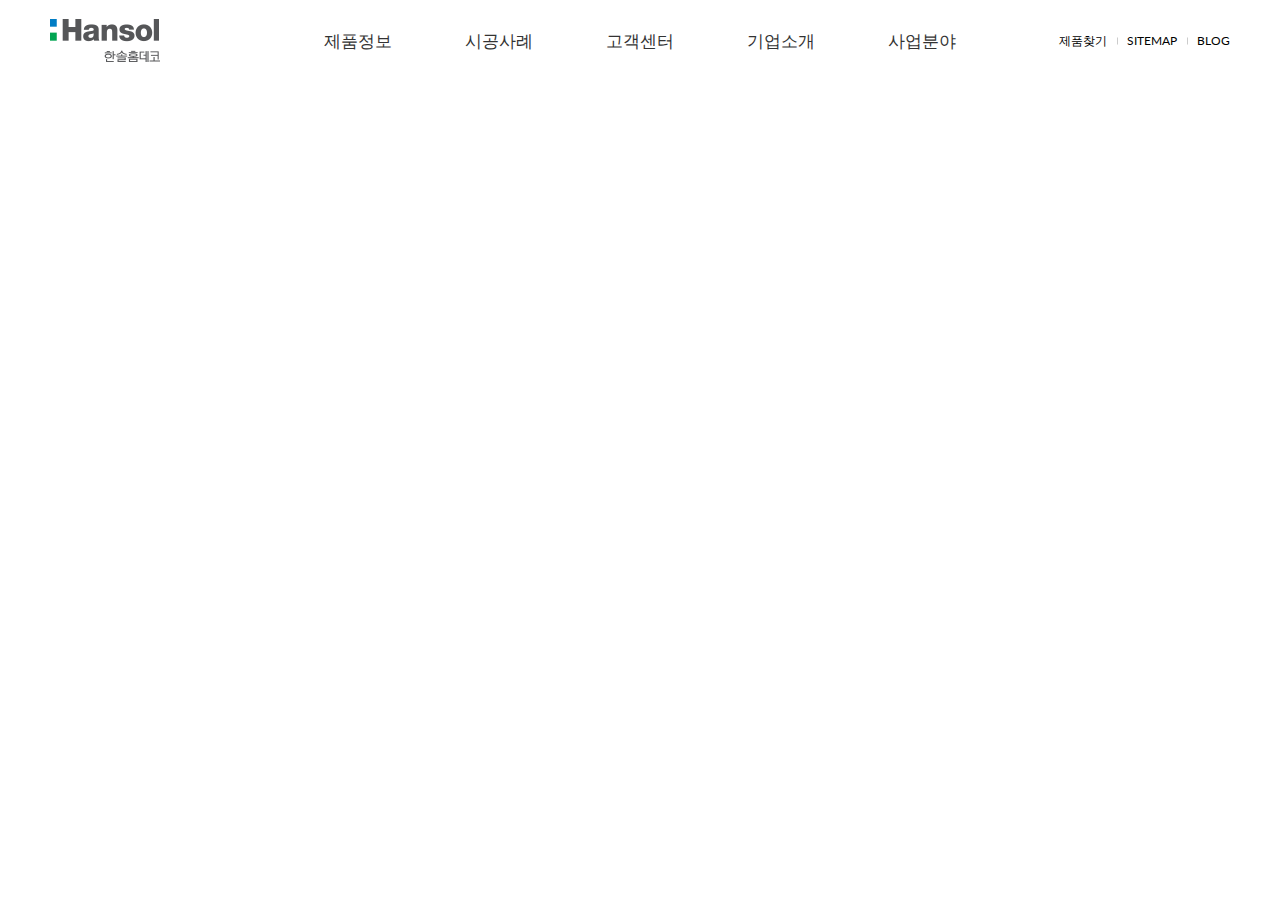
==== index.html @ 436a80f2 "HTML,CSS : HEADER" ====
<!DOCTYPE html>
<html lang="ko">
<head>
  <meta charset="UTF-8">
  <meta http-equiv="X-UA-Compatible" content="IE=edge">
  <meta name="viewport" content="width=device-width, initial-scale=1.0">
  <title>한솔 홈데코</title>
  <link rel="stylesheet" href="./css/default.css">
  <link rel="stylesheet" href="./css/style.css">
</head>
<body>
  <a href="#contents" class="skip">본문바로가기</a>
  <!-- HEADER -->
  <header>
    <h1><a href="#a">한솔홈데코</a></h1>
    <h2 class="hide">대메뉴</h2>
    <nav class="lnb">
      <ul>
        <li><a href="#a"><span>제품정보</span></a></li>
        <li><a href="#a"><span>시공사례</span></a></li>
        <li><a href="#a"><span>고객센터</span></a></li>
        <li><a href="#a"><span>기업소개</span></a></li>
        <li><a href="#a"><span>사업분야</span></a></li>
      </ul>
    </nav>
    <h2 class="hide">관련서비스</h2>
    <nav class="spot">
      <ul>
        <li><a href="#a">제품찾기</a></li>
        <li><a href="#a">SITEMAP</a></li>
        <li><a href="#a">BLOG</a></li>
      </ul>
    </nav>
  </header>

</body>
</html>
---- css/default.css ----
@charset "utf-8";
@import url(https://fonts.googleapis.com/css?family=Lato);

/* Reset */
html,body,h1,h2,h3,h4,h5,h6,div,p,blockquote,pre,code,address,ul,ol,li,menu,nav,section,article,aside,
dl,dt,dd,table,thead,tbody,tfoot,label,caption,th,td,form,fieldset,legend,hr,input,button,textarea,object,figure,figcaption {margin:0;padding:0;}
html, body{width:100%;}
html{-webkit-touch-callout:none; -webkit-user-select:none; -webkit-tap-highlight-color:rgba(0, 0, 0, 0);}
body{width:100%; background:#fff; min-width:320px; -webkit-text-size-adjust:none;word-wrap:break-word;word-break:break-all;}
body,input,select,textarea,button {border:none;font-size:12px; font-family:'Lato', sans-serif;color:#727272;}
ul,ol,li{list-style:none;}
table{width:100%;border-spacing:0;border-collapse:collapse;}
img,fieldset{border:0;}
address,caption,cite,code,em{font-style:normal;font-weight:normal;}
label,img,input,select,textarea,button{vertical-align:middle;}
caption,legend{line-height:0;font-size:1px;overflow:hidden;}
hr{display:none;}
main,header,section,nav,footer,aside,article,figure{display:block;}
a{color:#000;text-decoration:none;}
 * {outline:0  !important;-webkit-tap-highlight-color:rgba(0,0,0,0) !important;tap-highlight-color:rgba(0,0,0,0) !important;}
a:link,a:hover,a:active{text-decoration:none;}
footer {text-align:center;}
 
/* Form */
textarea { border:1px solid #dbdbdb;}
select { height:32px; font-size:13px; color:#373737; border:1px solid #e9e9e9; background:#fff;}
input[type=tel],
input[type=time],
input[type=text],
input[type=password],
input[type=search],
input[type=email],
input[type=file],
input[type=url],
input[type=number],
input[type=date],textarea {width:100%; height:30px; font-size:13px; color:#373737; border:1px solid #e9e9e9; background:#fff; text-decoration:none; text-indent:20px;  transition: all 0.5s; vertical-align:middle;}
input::-webkit-input-placeholder{color:#b5b5b5; font-size:12px; line-height:100%;}
textarea { padding:5px 0;}
select:focus,
textarea:focus,
input:focus { border: 1px solid #727272;}

input[type=tel][readonly],
input[type=text][readonly],
input[type=password][readonly],
input[type=email][readonly], 
input[type=tel][disabled],
input[type=text][disabled],
input[type=password][disabled],
input[type=email][disabled]{background:#eaeaea !important; border-color:#c0c0c0 !important; color:#666 !important; -webkit-appearance:none;font-size:12px;}
textarea[readonly],
textarea[disabled]{padding:11px; font-size:16px; color:#666 !important; font-weight:normal; line-height:140%; height:78px; background:#eaeaea;border:1px solid #c0c0c0;}

.clear { zoom:1;clear:both;}
.clear:after { content:""; display:block; clear:both;}
.hide { position: absolute; left: -5000px;}
.skip { position:absolute; left:0; top:-100px; width: 100%; height: 50px; line-height: 50px; background:#000; color: #fff; text-align: center; font-size: 14px; transition:all 0.5s;}
.skip:focus { top:0;}
---- css/style.css ----
/* HEADER */
header {
  text-align: center;
  height: 81px;
}

header h1 {
  position: absolute;
  left: 50px;
  top: 0;
  padding-top: 14px;
}

header h1 a {
  display: block;
  width: 110px;
  height: 48px;
  color: transparent;
  background: url("../images/sp_com.png") no-repeat -300px 0;
  
}

header .lnb li {
  display: inline-block;
}

header .lnb li a {
  display: block;
  height: 81px;
  padding: 0 35px;
  font-size: 17px;
  color: #333;
  line-height: 81px;
}

header .lnb li a span {
  position: relative;
}

header .lnb li a:hover {
  color:#2d5b79;
  font-weight: bold;
}

header .lnb li a:hover span::after {
  content: '';
  position: absolute;
  left: 0;
  bottom: -9px;
  background-origin: 0;
  display: block;
  height: 1px;
  width: 100%;
  background-color: #2d5b79;
}


header .spot {
  position: absolute;
  right: 50px;
  top: 0;
}

header .spot ul li {
  float: left; 
  position: relative;
}


header .spot ul li::after {
  content: '';
  position: absolute;
  left: 0;
  top: 50%;
  width: 1px;
  height: 7px;
  background-color: #ccc;
  transform: translateY(-50%);
}

header .spot ul li:first-child::after {
  display: none;
}

header .spot ul li a {
  display: block;
  height: 81px;
  padding: 0 10px;
  line-height: 81px;
}

header .spot ul li:last-child a {
  padding-right: 0;
}
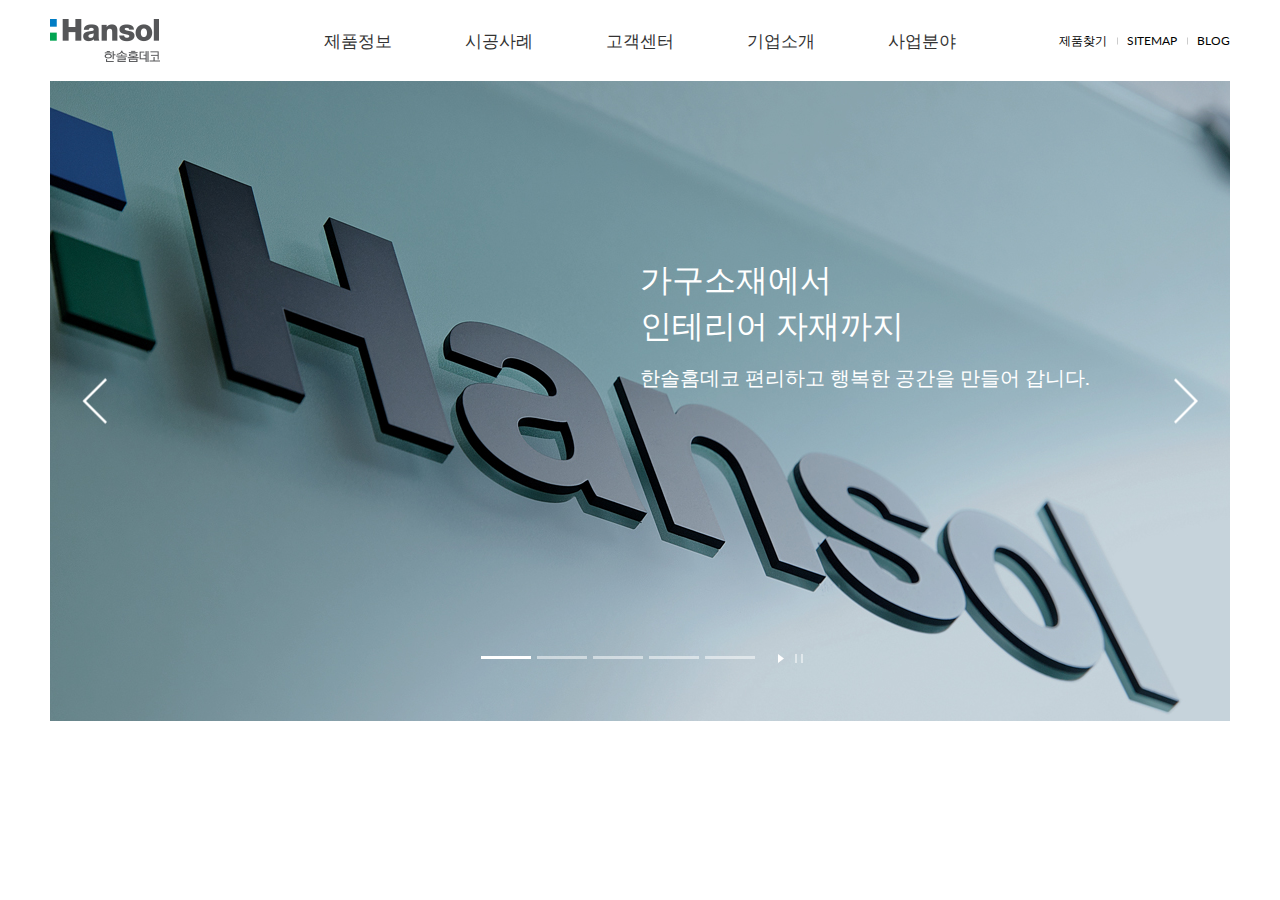
==== commit 767ef344: "HTML,CSS : VISUAL" ====
--- a/index.html
+++ b/index.html
@@ -32,6 +32,35 @@
       </ul>
     </nav>
   </header>
-
+  <!-- VISUAL -->
+  <section class="visual">
+    <h2 class="hide">광고영역</h2>
+    <a href="#a" class="prev">이전</a>
+    <a href="#a" class="next">다음</a>
+    <div class="control">
+      <div>
+        <div>
+          <a href="#a" class="play on">시작</a>
+          <a href="#a" class="pause">일시정지</a>
+        </div>
+        <ul>
+          <li class="on"><a href="#a">한솔홈데코 비전</a></li>
+          <li><a href="#a">XXX 신상품</a></li>
+          <li><a href="#a">설명텍스트3</a></li>
+          <li><a href="#a">설명텍스트4</a></li>
+          <li><a href="#a">설명텍스트5</a></li>
+        </ul>
+      </div>
+    </div>
+    <div class="con">
+      <div class="slide">
+        <div class="txt">
+          가구소재에서<br />
+          인테리어 자재까지
+          <p>한솔홈데코 편리하고 행복한 공간을 만들어 갑니다.</p>
+        </div>
+      </div>
+    </div>
+  </section>
 </body>
 </html>--- a/css/style.css
+++ b/css/style.css
@@ -1,7 +1,12 @@
+body {
+  min-width: 1200px;
+}
+
 /* HEADER */
 header {
   text-align: center;
   height: 81px;
+  position: relative;
 }
 
 header h1 {
@@ -91,4 +96,126 @@
 
 header .spot ul li:last-child a {
   padding-right: 0;
+}
+
+/* VISUAL */
+.visual {
+  padding: 0 50px;
+  position: relative;
+}
+
+.visual .prev,
+.visual .next {
+  width: 25px;
+  height: 47px;
+  display: block;
+  position: absolute;
+  top: 50%;
+  transform: translateY(-50%);
+  background: url("../images/sp_com.png") no-repeat;
+  color: transparent;
+}
+
+.visual .prev {
+  left: 82px;
+  background-position: -128px -60px;
+}
+
+.visual .next {
+  right: 82px;
+  background-position: -158px -60px;
+}
+
+.visual .control {
+  width: 100%;
+  position: absolute;
+  left: 0;
+  bottom: 55px;
+  text-align: center; 
+}
+
+.visual .control a {
+  color: transparent;
+}
+
+.visual .control > div {
+  display: inline-block;
+  position: relative;
+  padding-right: 45px;
+  
+}
+
+.visual .control > div > div {
+  position: absolute;
+  right: 0;
+}
+
+.visual .control > div > div a {
+  overflow: hidden;
+  display: inline-block;
+  width: 8px;
+  height: 9px;
+  background: url("../images/sp_com.png") no-repeat;
+  margin-left: 7px;
+  opacity: .5;
+}
+
+.visual .control > div > div a.on {
+  opacity: 1;
+}
+
+.visual .control > div > div a.play {
+  background-position: -108px -72px;
+}
+
+
+.visual .control > div > div a.pause {
+  background-position: -108px -60px;
+}
+
+.visual .control ul {
+  font-size: 0;
+  position: relative;
+  top: -7px;
+  display: inline-block;
+}
+
+.visual .control li {
+  display: inline-block;
+  padding: 0 3px;
+}
+
+.visual .control li.on a {
+  background-color: #fff;
+}
+
+.visual .control li a {
+  display: block;
+  width: 50px;
+  height: 3px;
+  background-color: rgba(255,255,255,0.5);
+  border: none;
+}
+
+.visual .con > div {
+  height: 640px;
+}
+
+.visual .con .slide {
+  background: url("../images/bg_main01.jpg") no-repeat center;
+  color: #fff;
+  font-size: 32px;
+  line-height: 46px;
+}
+
+.visual .con .slide .txt {
+  position: absolute;
+  left: 50%;
+  top: 175px;
+}
+
+.visual .con .slide p {
+  font-size: 20px;
+  padding-top: 19px;
+  line-height: 100%;
 }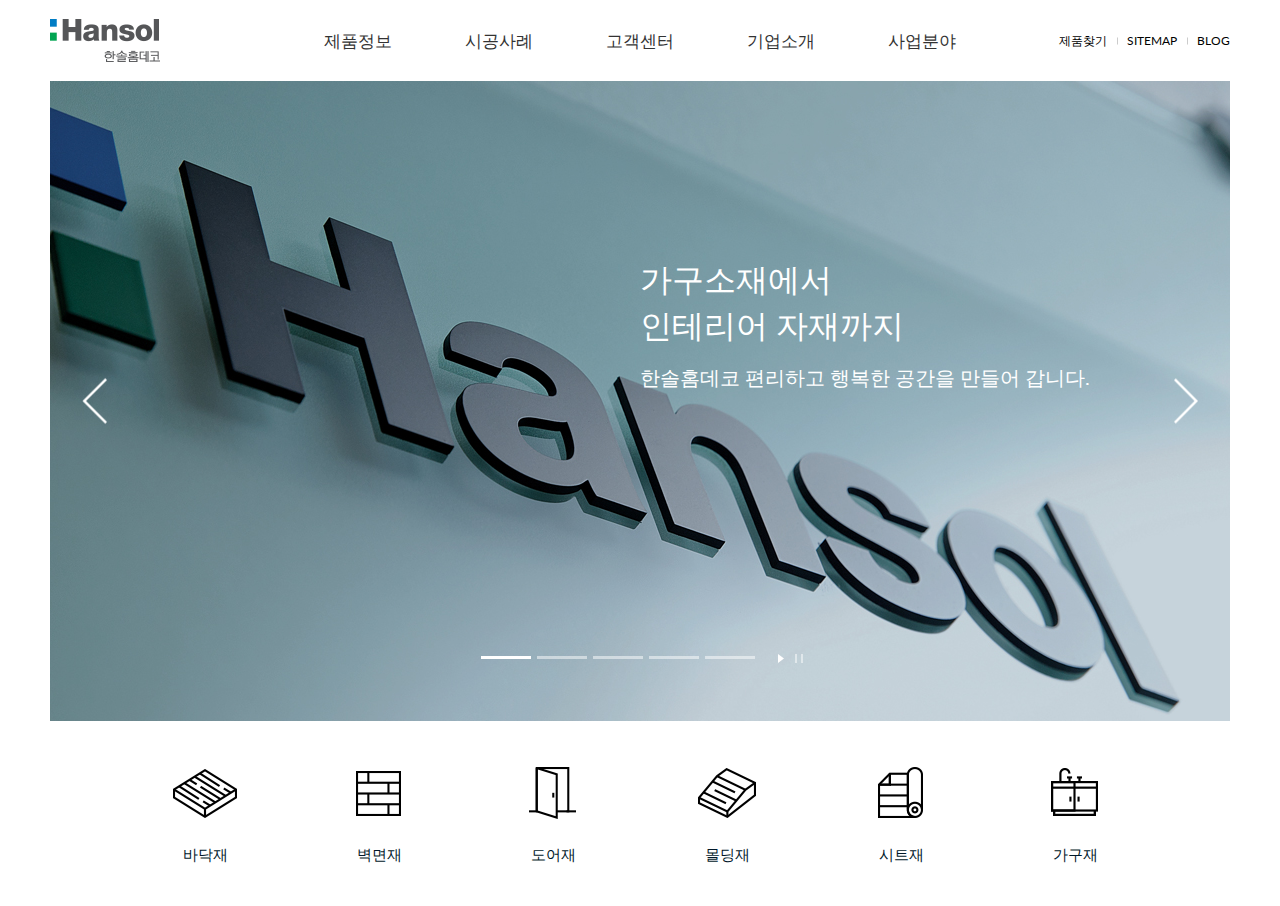
==== commit e72f39a8: "HTML, CSS: PRODUCT" ====
--- a/index.html
+++ b/index.html
@@ -62,5 +62,17 @@
       </div>
     </div>
   </section>
+  <!-- PRODUCT -->
+  <section class="product">
+    <h2 class="hide">제품정보</h2>
+    <ul>
+      <li><a href="#a">바닥재</a></li>
+      <li><a href="#a">벽면재</a></li>
+      <li><a href="#a">도어재</a></li>
+      <li><a href="#a">몰딩재</a></li>
+      <li><a href="#a">시트재</a></li>
+      <li><a href="#a">가구재</a></li>
+    </ul>
+  </section>
 </body>
 </html>--- a/css/style.css
+++ b/css/style.css
@@ -218,4 +218,51 @@
   font-size: 20px;
   padding-top: 19px;
   line-height: 100%;
-}+}
+
+/* PRODUCT */
+.product ul {
+  text-align: center;
+  padding: 46px 0 41px;
+  font-size: 0;
+}
+
+.product li {
+  display: inline-block;
+  /* text-align: center; */
+  padding: 0 55px;
+}
+
+.product a {
+  display: block;
+  color: #001829;
+  font-size: 15px;
+}
+
+.product a:hover {
+  color: #2d5b79;
+  font-weight: bold;
+}
+
+.product a::before {
+  content: "";
+  display: block;
+  width: 64px;
+  height: 52px;
+  background: url("../images/sp_com.png") no-repeat;
+  margin-bottom: 26px;;
+}
+
+.product li:nth-child(1) a::before {background-position: -3px -118px;}
+.product li:nth-child(2) a::before {background-position: -75px -118px;}
+.product li:nth-child(3) a::before {background-position: -148px -118px;}
+.product li:nth-child(4) a::before {background-position: -219px -118px;}
+.product li:nth-child(5) a::before {background-position: -292px -118px;}
+.product li:nth-child(6) a::before {background-position: -364px -118px;}
+
+.product li:nth-child(1) a:hover::before {background-position: -3px -184px;}
+.product li:nth-child(2) a:hover::before {background-position: -75px -184px;}
+.product li:nth-child(3) a:hover::before {background-position: -148px -184px;}
+.product li:nth-child(4) a:hover::before {background-position: -219px -184px;}
+.product li:nth-child(5) a:hover::before {background-position: -292px -184px;}
+.product li:nth-child(6) a:hover::before {background-position: -364px -184px;}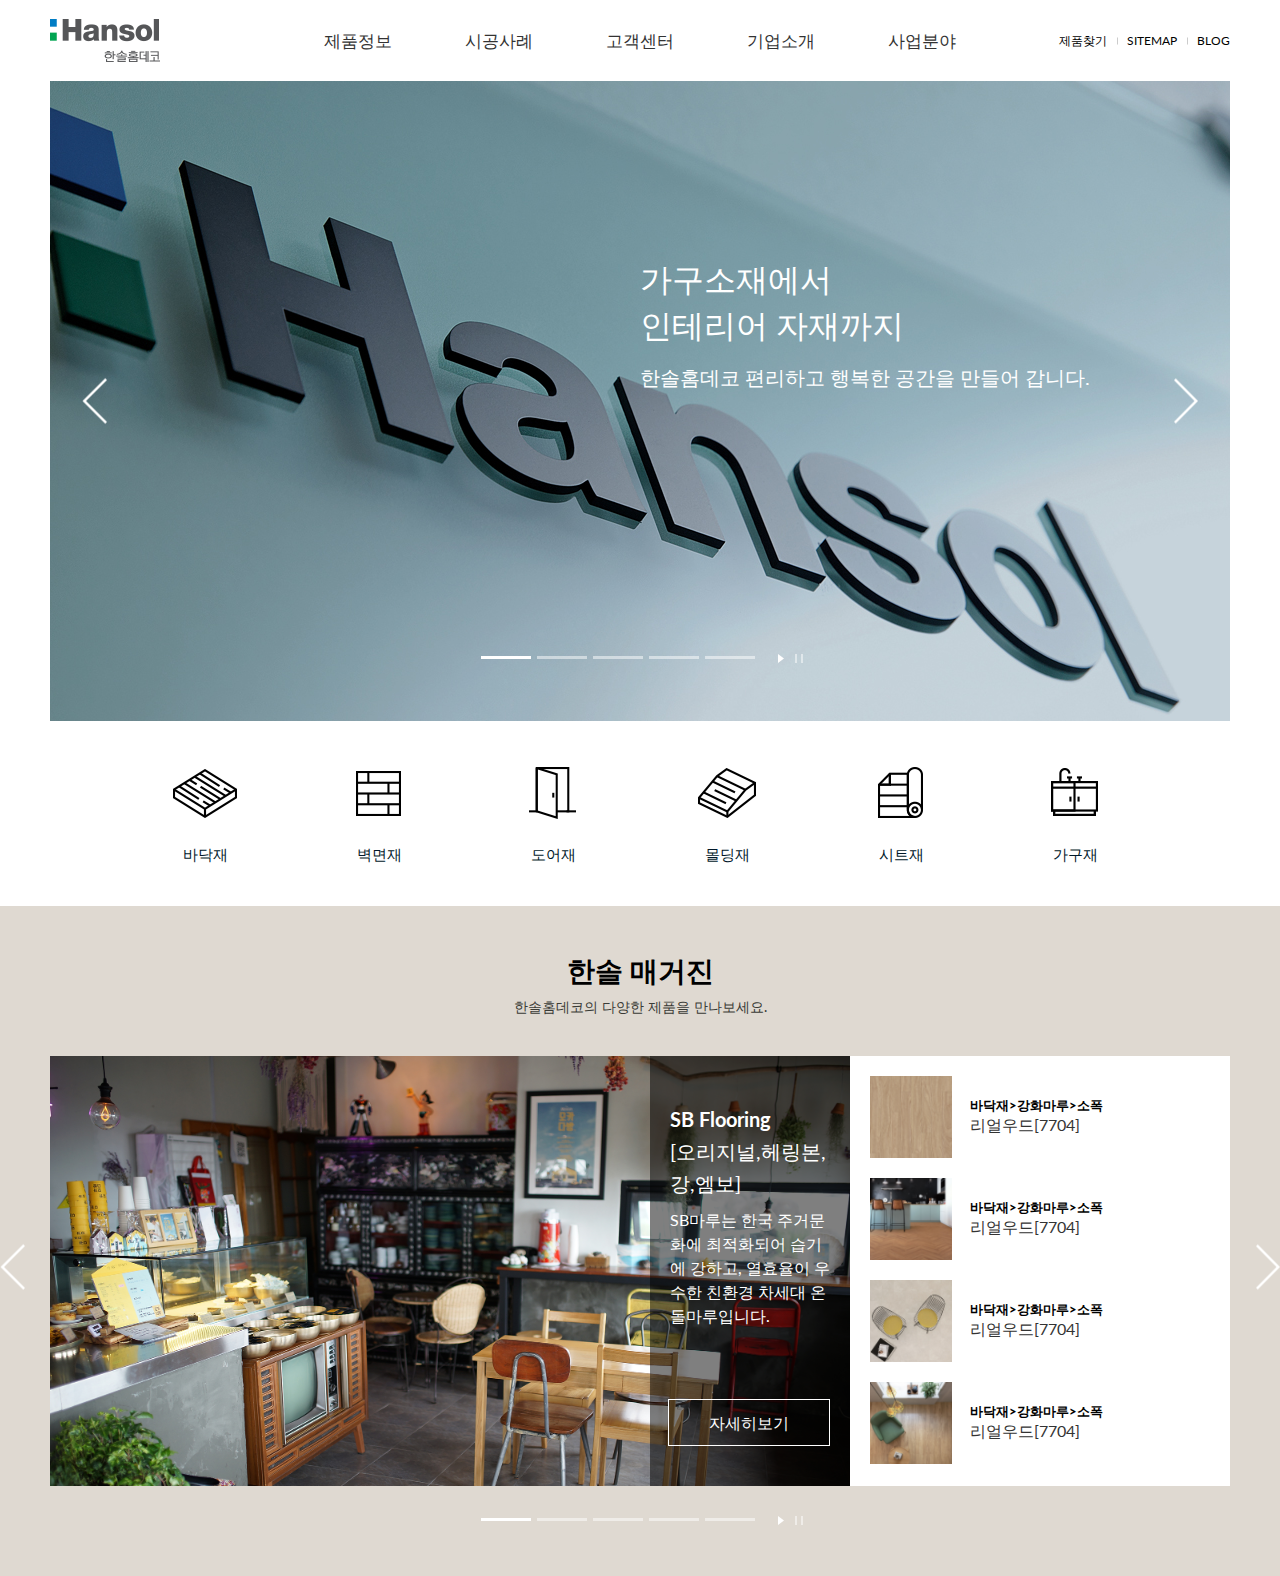
==== commit 221d1d12: "HTML, CSS: MAGAZINE" ====
--- a/index.html
+++ b/index.html
@@ -33,7 +33,7 @@
     </nav>
   </header>
   <!-- VISUAL -->
-  <section class="visual">
+  <section class="visual slide">
     <h2 class="hide">광고영역</h2>
     <a href="#a" class="prev">이전</a>
     <a href="#a" class="next">다음</a>
@@ -74,5 +74,174 @@
       <li><a href="#a">가구재</a></li>
     </ul>
   </section>
+
+  <!-- MAGAZINE -->
+	<section class="slide magazine">
+	  <h2>한솔 매거진</h2>
+	  <p>한솔홈데코의 다양한 제품을 만나보세요.</p>
+	  <a href="#a" class="prev">이전</a>
+	  <a href="#a" class="next">다음</a>
+	  <div class="control">
+	    <div>
+	      <div>
+	        <a href="#a" class="play on">시작</a>
+	        <a href="#a" class="pause">일시정지</a>
+	      </div>
+	      <ul>
+	        <li class="on"><a href="#a">한솔홈데코 비전</a></li>
+	        <li><a href="#a">XXX 신상품</a></li>
+	        <li><a href="#a">설명텍스트3</a></li>
+	        <li><a href="#a">설명텍스트4</a></li>
+	        <li><a href="#a">설명텍스트5</a></li>
+	      </ul>
+	    </div>
+	  </div>
+	  <div class="slide_box">
+	    <div>
+	      <div class="left">
+	        <div>
+	          <h3>SB Flooring<span>[오리지널,헤링본,강,엠보]</span></h3>
+	          <p>SB마루는 한국 주거문화에 최적화되어 습기에 강하고, 열효율이 우수한 친환경 차세대 온돌마루입니다.</p>
+	          <a href="#a">자세히보기</a>
+	        </div>
+	        <img src="images/img1.jpg" alt="">
+	      </div>
+	      <ul class="right">
+	        <li>
+	          <a href="#a">
+	            <div>
+	              <img src="images/img_thoumb2.png" alt="">
+	              <strong>바닥재&gt;강화마루&gt;소폭</strong>
+	              리얼우드[7704]
+	            </div>
+	          </a>
+	        </li>
+	        <li>
+	          <a href="#a">
+	            <div>
+	              <img src="images/img_thoumb3.png" alt="">
+	              <strong>바닥재&gt;강화마루&gt;소폭</strong>
+	              리얼우드[7704]
+	            </div>
+	          </a>
+	        </li>
+	        <li>
+	          <a href="#a">
+	            <div>
+	              <img src="images/img_thoumb1.png" alt="">
+	              <strong>바닥재&gt;강화마루&gt;소폭</strong>
+	              리얼우드[7704]
+	            </div>
+	          </a>
+	        </li>
+	        <li>
+	          <a href="#a">
+	            <div>
+	              <img src="images/img_thoumb4.png" alt="">
+	              <strong>바닥재&gt;강화마루&gt;소폭</strong>
+	              리얼우드[7704]
+	            </div>
+	          </a>
+	        </li>
+	      </ul>
+	    </div>
+	    <div>
+	      <div class="left">
+	        <div>
+	          <h3>SB Flooring<span>[오리지널,헤링본,강,엠보]</span></h3>
+	          <p>SB마루는 한국 주거문화에 최적화되어 습기에 강하고, 열효율이 우수한 친환경 차세대 온돌마루입니다.</p>
+	          <a href="#a">자세히보기</a>
+	        </div>
+	        <img src="images/img1.jpg" alt="">
+	      </div>
+	      <ul class="right">
+	        <li>
+	          <a href="#a">
+	            <div>
+	              <img src="images/img_thoumb2.png" alt="">
+	              <strong>바닥재&gt;강화마루&gt;소폭</strong>
+	              리얼우드[7704]
+	            </div>
+	          </a>
+	        </li>
+	        <li>
+	          <a href="#a">
+	            <div>
+	              <img src="images/img_thoumb3.png" alt="">
+	              <strong>바닥재&gt;강화마루&gt;소폭</strong>
+	              리얼우드[7704]
+	            </div>
+	          </a>
+	        </li>
+	        <li>
+	          <a href="#a">
+	            <div>
+	              <img src="images/img_thoumb1.png" alt="">
+	              <strong>바닥재&gt;강화마루&gt;소폭</strong>
+	              리얼우드[7704]
+	            </div>
+	          </a>
+	        </li>
+	        <li>
+	          <a href="#a">
+	            <div>
+	              <img src="images/img_thoumb4.png" alt="">
+	              <strong>바닥재&gt;강화마루&gt;소폭</strong>
+	              리얼우드[7704]
+	            </div>
+	          </a>
+	        </li>
+	      </ul>
+	    </div>
+	    <div>
+	      <div class="left">
+	        <div>
+	          <h3>SB Flooring<span>[오리지널,헤링본,강,엠보]</span></h3>
+	          <p>SB마루는 한국 주거문화에 최적화되어 습기에 강하고, 열효율이 우수한 친환경 차세대 온돌마루입니다.</p>
+	          <a href="#a">자세히보기</a>
+	        </div>
+	        <img src="images/img1.jpg" alt="">
+	      </div>
+	      <ul class="right">
+	        <li>
+	          <a href="#a">
+	            <div>
+	              <img src="images/img_thoumb2.png" alt="">
+	              <strong>바닥재&gt;강화마루&gt;소폭</strong>
+	              리얼우드[7704]
+	            </div>
+	          </a>
+	        </li>
+	        <li>
+	          <a href="#a">
+	            <div>
+	              <img src="images/img_thoumb3.png" alt="">
+	              <strong>바닥재&gt;강화마루&gt;소폭</strong>
+	              리얼우드[7704]
+	            </div>
+	          </a>
+	        </li>
+	        <li>
+	          <a href="#a">
+	            <div>
+	              <img src="images/img_thoumb1.png" alt="">
+	              <strong>바닥재&gt;강화마루&gt;소폭</strong>
+	              리얼우드[7704]
+	            </div>
+	          </a>
+	        </li>
+	        <li>
+	          <a href="#a">
+	            <div>
+	              <img src="images/img_thoumb4.png" alt="">
+	              <strong>바닥재&gt;강화마루&gt;소폭</strong>
+	              리얼우드[7704]
+	            </div>
+	          </a>
+	        </li>
+	      </ul>
+	    </div>
+	  </div>
+	</section>
 </body>
 </html>--- a/css/style.css
+++ b/css/style.css
@@ -1,5 +1,101 @@
+/* COMMON */
 body {
   min-width: 1200px;
+}
+
+/* SLIDE */
+.slide .prev,
+.slide .next {
+  width: 25px;
+  height: 47px;
+  display: block;
+  position: absolute;
+  top: 50%;
+  transform: translateY(-50%);
+  background: url("../images/sp_com.png") no-repeat;
+  color: transparent;
+  z-index: 10;
+}
+
+.slide .prev {
+  left: 82px;
+  background-position: -128px -60px;
+}
+
+.slide .next {
+  right: 82px;
+  background-position: -158px -60px;
+}
+
+.slide .control {
+  width: 100%;
+  position: absolute;
+  left: 0;
+  bottom: 55px;
+  text-align: center; 
+}
+
+.slide .control a {
+  color: transparent;
+}
+
+.slide .control > div {
+  display: inline-block;
+  position: relative;
+  padding-right: 45px;
+  
+}
+
+.slide .control > div > div {
+  position: absolute;
+  right: 0;
+}
+
+.slide .control > div > div a {
+  overflow: hidden;
+  display: inline-block;
+  width: 8px;
+  height: 9px;
+  background: url("../images/sp_com.png") no-repeat;
+  margin-left: 7px;
+  opacity: .5;
+}
+
+.slide .control > div > div a.on {
+  opacity: 1;
+}
+
+.slide .control > div > div a.play {
+  background-position: -108px -72px;
+}
+
+
+.slide .control > div > div a.pause {
+  background-position: -108px -60px;
+}
+
+.slide .control ul {
+  font-size: 0;
+  position: relative;
+  top: -7px;
+  display: inline-block;
+}
+
+.slide .control li {
+  display: inline-block;
+  padding: 0 3px;
+}
+
+.slide .control li.on a {
+  background-color: #fff;
+}
+
+.slide .control li a {
+  display: block;
+  width: 50px;
+  height: 3px;
+  background-color: rgba(255,255,255,0.5);
+  border: none;
 }
 
 /* HEADER */
@@ -104,99 +200,6 @@
   position: relative;
 }
 
-.visual .prev,
-.visual .next {
-  width: 25px;
-  height: 47px;
-  display: block;
-  position: absolute;
-  top: 50%;
-  transform: translateY(-50%);
-  background: url("../images/sp_com.png") no-repeat;
-  color: transparent;
-}
-
-.visual .prev {
-  left: 82px;
-  background-position: -128px -60px;
-}
-
-.visual .next {
-  right: 82px;
-  background-position: -158px -60px;
-}
-
-.visual .control {
-  width: 100%;
-  position: absolute;
-  left: 0;
-  bottom: 55px;
-  text-align: center; 
-}
-
-.visual .control a {
-  color: transparent;
-}
-
-.visual .control > div {
-  display: inline-block;
-  position: relative;
-  padding-right: 45px;
-  
-}
-
-.visual .control > div > div {
-  position: absolute;
-  right: 0;
-}
-
-.visual .control > div > div a {
-  overflow: hidden;
-  display: inline-block;
-  width: 8px;
-  height: 9px;
-  background: url("../images/sp_com.png") no-repeat;
-  margin-left: 7px;
-  opacity: .5;
-}
-
-.visual .control > div > div a.on {
-  opacity: 1;
-}
-
-.visual .control > div > div a.play {
-  background-position: -108px -72px;
-}
-
-
-.visual .control > div > div a.pause {
-  background-position: -108px -60px;
-}
-
-.visual .control ul {
-  font-size: 0;
-  position: relative;
-  top: -7px;
-  display: inline-block;
-}
-
-.visual .control li {
-  display: inline-block;
-  padding: 0 3px;
-}
-
-.visual .control li.on a {
-  background-color: #fff;
-}
-
-.visual .control li a {
-  display: block;
-  width: 50px;
-  height: 3px;
-  background-color: rgba(255,255,255,0.5);
-  border: none;
-}
-
 .visual .con > div {
   height: 640px;
 }
@@ -265,4 +268,155 @@
 .product li:nth-child(3) a:hover::before {background-position: -148px -184px;}
 .product li:nth-child(4) a:hover::before {background-position: -219px -184px;}
 .product li:nth-child(5) a:hover::before {background-position: -292px -184px;}
-.product li:nth-child(6) a:hover::before {background-position: -364px -184px;}+.product li:nth-child(6) a:hover::before {background-position: -364px -184px;}
+
+/* MAGAZINE */
+.magazine {
+  background-color: #dfd9d1;
+  position: relative;
+  height: 670px;
+  overflow: hidden;
+}
+
+.magazine h2 {
+  font-size: 28px;
+  color: #000;
+  text-align: center;
+  padding: 50px 0 16px;
+  line-height: 100%;
+}
+
+.magazine p {
+  text-align: center;
+  font-size: 14px;
+  color: #3a3b36;
+  line-height: 100%;
+}
+
+.magazine.slide .prev {
+  left: 50%;
+  margin-left: -640px;
+  margin-top: 26px;
+}
+
+.magazine.slide .next {
+  right: 50%;
+  margin-right: -640px;
+  margin-top: 26px;
+}
+
+.magazine.slide .control {
+  bottom: 48px;
+}
+
+.magazine .slide_box > div {
+  width: 1180px;
+  height: 430px;
+  position: absolute;
+  left: 50%;
+  top: 150px;
+  transform: translate(-50%, 0);
+}
+
+.magazine .slide_box > div:nth-child(1) {
+  margin-left: -1280px;
+}
+
+.magazine .slide_box > div:nth-child(3) {
+  margin-left: 1280px;
+}
+
+.magazine .slide_box .left {
+  float: left;
+  width: 800px;
+  height: 430px;
+  overflow: hidden;
+  position: relative;
+}
+
+.magazine .slide_box .left div {
+  background-color: rgba(0,0,0,0.5);
+  position: absolute;
+  right: 0;
+  top: 0;
+  width: 200px;
+  height: 100%;
+  padding: 47px 20px 0;
+  box-sizing: border-box;
+}
+
+.magazine .slide_box .left div h3 {
+  color: #fff;
+  font-size: 20px;
+  line-height: 32px;
+}
+
+.magazine .slide_box .left div h3 span {
+  display: block;
+  font-weight: 400;
+}
+
+.magazine .slide_box .left div a {
+  position: absolute;
+  right: 20px;
+  bottom: 40px;
+  width: 160px;
+  height: 45px;
+  border: 1px solid #fff;
+  font-size: 16px;
+  color: #fff;
+  text-align: center;
+  line-height: 45px;
+}
+
+.magazine .slide_box .left div p {
+  padding-top: 9px;
+  font-size: 16px;
+  color: #fff;
+  text-align: left;
+  line-height: 24px;
+}
+
+.magazine .slide_box .left img {
+  width: 100%;
+}
+
+.magazine .slide_box .right {
+  float: right;
+  width: 380px;
+  height: 430px;
+  background-color: #fff;
+  padding: 20px 20px 0;
+  box-sizing: border-box;
+}
+
+.magazine .slide_box .right li {
+  padding-bottom: 20px;
+}
+
+.magazine .slide_box .right li a {
+  display: table;
+  width: 100%;
+}
+
+.magazine .slide_box .right li a div {
+  display: table-cell;
+  height: 82px;
+  vertical-align: middle;
+  padding-left: 100px;
+  position: relative;
+  font-size: 16px;
+  color: #333;
+}
+
+.magazine .slide_box .right li a img {
+  position: absolute;
+  left: 0;
+  top: 0;
+}
+
+.magazine .slide_box .right li a strong {
+  display: block;
+  font-size: 13px;
+  color: #000;
+}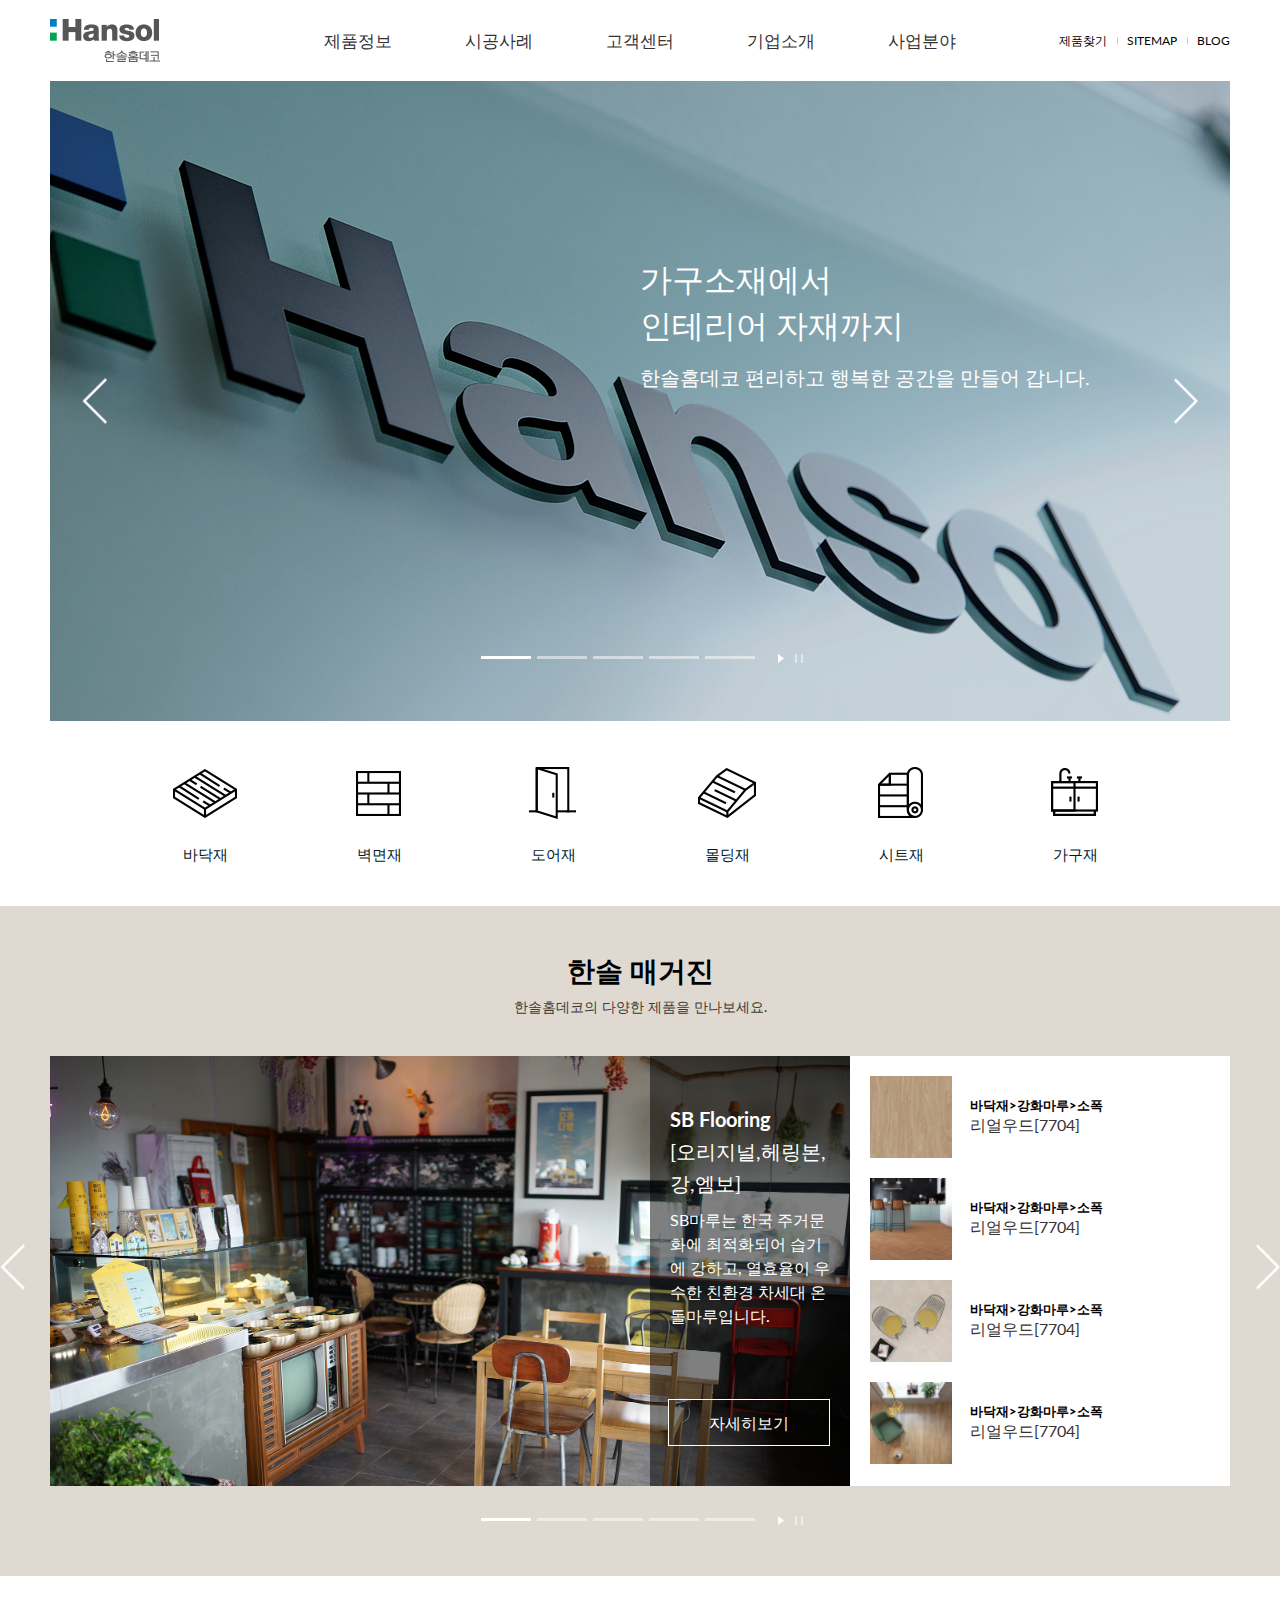
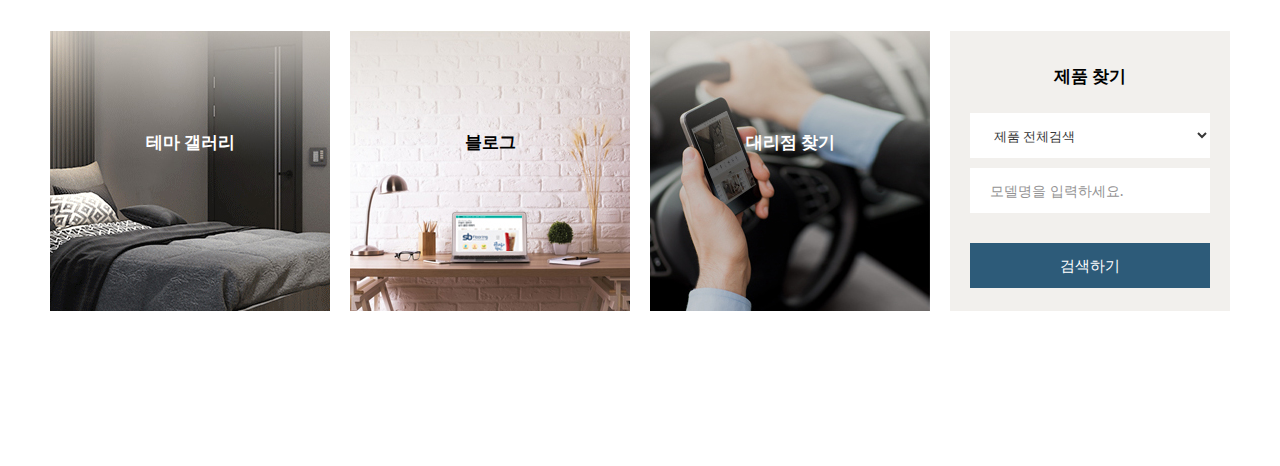
==== commit 2ebae58c: "HTML,CSS: NOTICE-banner" ====
--- a/index.html
+++ b/index.html
@@ -243,5 +243,28 @@
 	    </div>
 	  </div>
 	</section>
+	<!-- NOTICE -->
+	<section class="notice">
+		<div class="clear">
+			<div class="top">
+				<ul>
+					<li><a href="#a">테마 갤러리<span>한솔의 행복한 삶의 공간 이야기</span></a></li>
+					<li><a href="#a">블로그<span>소소한 한솔 인테리어 이야기</span></a></li>
+					<li><a href="#a">대리점 찾기<span>가까운 한솔홈데코 매장 확인</span></a></li>
+				</ul>
+				<div>
+					<h2>제품 찾기</h2>
+					<div>
+						<select title="검색조건 선택">
+							<option>제품 전체검색</option>
+						</select>
+					</div>
+					<div>
+					<input type="search" title="모델명 입력" placeholder="모델명을 입력하세요.">
+				</div>
+				<div><a href="#a">검색하기</a></div>
+			</div>
+		</div>
+	</section>
 </body>
 </html>--- a/css/style.css
+++ b/css/style.css
@@ -419,4 +419,123 @@
   display: block;
   font-size: 13px;
   color: #000;
+}
+
+/* NOTICE */
+.notice {
+  padding-bottom: 100px;
+}
+
+.notice > div {
+  width: 1180px;
+  margin: 0 auto;
+  padding: 55px 0;
+}
+
+.notice > div .top > ul {
+  float: left;
+}
+
+.notice > div .top > ul li {
+  float: left;
+  padding-right: 20px;
+}
+
+.notice > div .top > ul li a {
+  display: block;
+  width: 280px;
+  height: 280px;
+  text-align: center;
+  padding-top: 100px;
+  box-sizing: border-box;
+  font-size: 17px;
+  font-weight: 700;
+  color: #fff;
+  transition: .5s;
+  
+}
+
+.notice > div .top > ul li a:hover {
+  background-color: rgba(45,91,121,0.3);
+}
+
+.notice > div .top > ul li a span {
+  display: block;
+  font-weight: 400;
+  font-size: 14px;
+  padding-top: 20px;
+  position: relative;
+  top: 10px; 
+  opacity: 0;
+  transition: .5s;
+}
+
+.notice > div .top > ul li a:hover span {
+  top: 0;
+  opacity: 1;
+}
+
+.notice > div .top > ul li:nth-child(1) {
+  background:url("../images/bg_key_link01.jpg") no-repeat;
+}
+
+.notice > div .top > ul li:nth-child(2) {
+  background:url("../images/bg_key_link02.jpg") no-repeat;
+}
+
+.notice > div .top > ul li:nth-child(2) a {
+  color: #000;
+}
+
+.notice > div .top > ul li:nth-child(3) {
+  background:url("../images/bg_key_link03.jpg") no-repeat;
+}
+
+.notice > div .top > div {
+  float: left;
+  width: 280px;
+  height: 280px;
+  background-color: #f2f0ed;
+  padding: 36px 20px 0;
+  box-sizing: border-box;
+}
+
+.notice > div .top > div h2 {
+  font-size: 17px;
+  color: #000;
+  text-align: center;
+  line-height: 1em;
+  padding-bottom: 29px;
+}
+
+.notice > div .top > div select {
+  padding: 0;
+}
+
+.notice > div .top > div select,
+.notice > div .top > div input {
+  width: 100%;
+  height: 45px;
+  border: none;
+  text-indent: 20px;
+}
+
+.notice > div .top > div div {
+  padding-bottom: 10px;
+}
+
+.notice > div .top > div input::-webkit-input-placeholder {
+  color: #949394;
+  font-size: 14px;
+}
+
+.notice > div .top > div a {
+  display: block;
+  height: 45px;
+  line-height: 45px;
+  text-align: center;
+  color: #fff;
+  background-color: #2d5b79;
+  font-size: 15px;
+  margin-top: 20px;
 }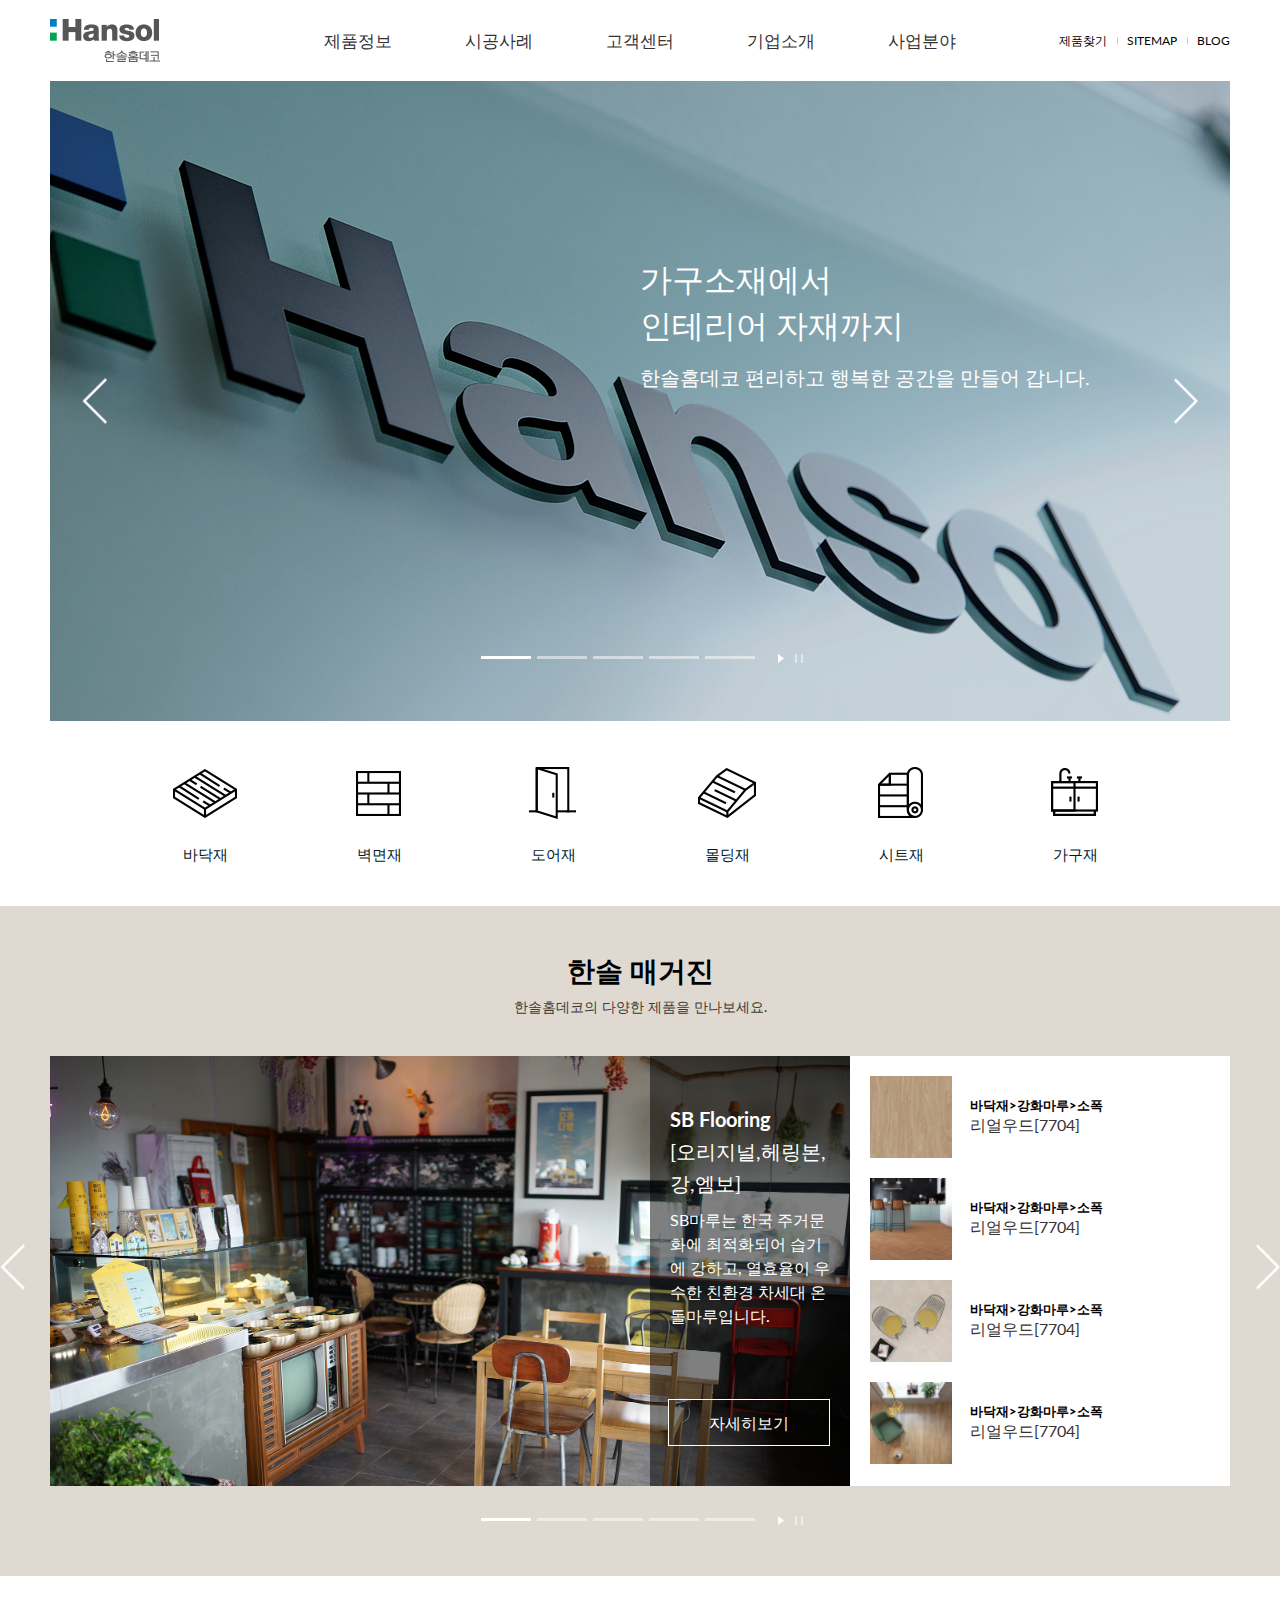
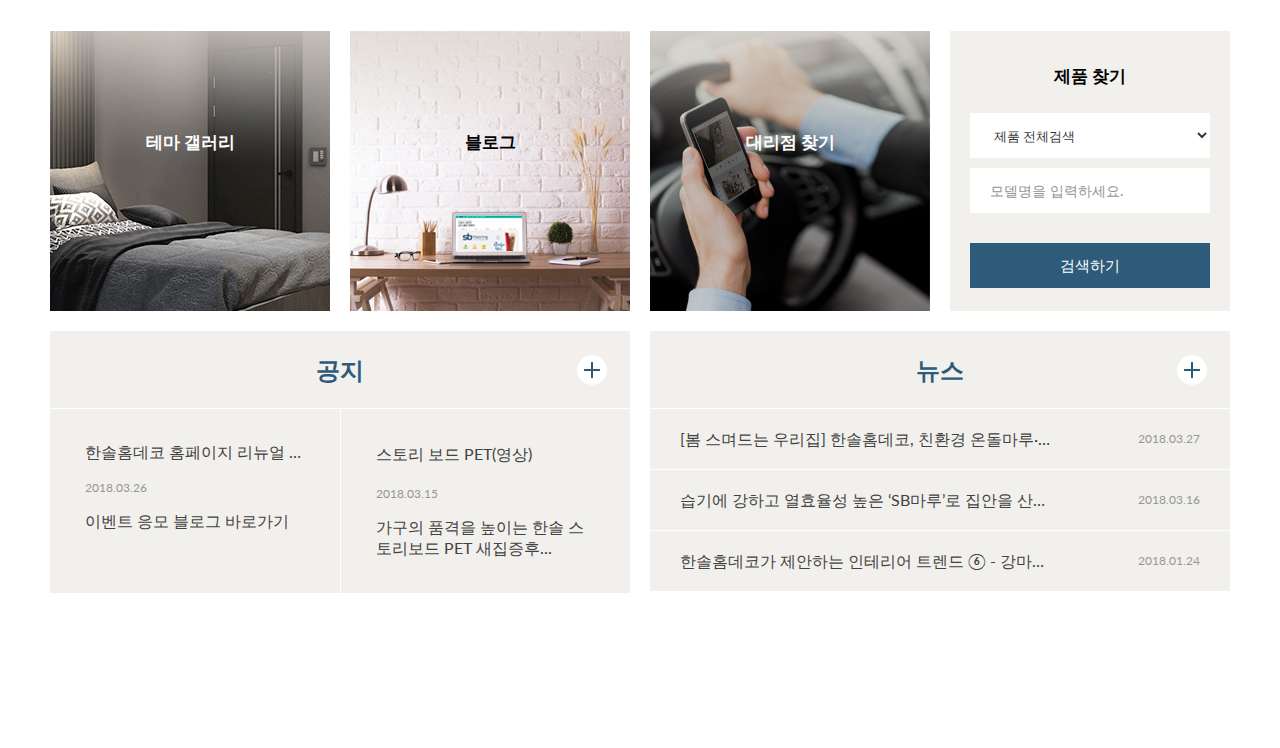
==== commit bce20373: "HTML,CSS - NOTICE-article" ====
--- a/index.html
+++ b/index.html
@@ -246,7 +246,7 @@
 	<!-- NOTICE -->
 	<section class="notice">
 		<div class="clear">
-			<div class="top">
+			<div class="top clear">
 				<ul>
 					<li><a href="#a">테마 갤러리<span>한솔의 행복한 삶의 공간 이야기</span></a></li>
 					<li><a href="#a">블로그<span>소소한 한솔 인테리어 이야기</span></a></li>
@@ -260,10 +260,36 @@
 						</select>
 					</div>
 					<div>
-					<input type="search" title="모델명 입력" placeholder="모델명을 입력하세요.">
+						<input type="search" title="모델명 입력" placeholder="모델명을 입력하세요.">
+					</div>
+					<div><a href="#a">검색하기</a></div>
 				</div>
-				<div><a href="#a">검색하기</a></div>
 			</div>
+			<!-- ARTICLE -->
+			<article>
+				<div class="left">
+					<h2>공지</h2>
+					<ul>
+						<li><a href="#a"><span>한솔홈데코 홈페이지 리뉴얼 오픈 기념 공지사항</span>
+								<p>2018.03.26</p>
+								<div>이벤트 응모 블로그 바로가기</div>
+							</a></li>
+						<li><a href="#a">스토리 보드 PET(영상)<p>2018.03.15</p>
+								<div>가구의 품격을 높이는 한솔 스토리보드 PET 새집증후...</div>
+							</a></li>
+					</ul>
+					<a href="#a">더보기</a>
+				</div>
+				<div class="right">
+					<h2>뉴스</h2>
+					<ul>
+						<li><a href="#a">[봄 스며드는 우리집] 한솔홈데코, 친환경 온돌마루·벽지·도어 '집안이 산뜻'<p>2018.03.27</p></a></li>
+						<li><a href="#a">습기에 강하고 열효율성 높은 ‘SB마루’로 집안을 산뜻하게!<p>2018.03.16</p></a></li>
+						<li><a href="#a">한솔홈데코가 제안하는 인테리어 트렌드 ⑥ - 강마루, 월, 중문 활용한 '소프트 빈티지'<p>2018.01.24</p></a></li>
+					</ul>
+					<a href="#a">더보기</a>
+				</div>
+			</article>
 		</div>
 	</section>
 </body>
--- a/css/style.css
+++ b/css/style.css
@@ -538,4 +538,107 @@
   background-color: #2d5b79;
   font-size: 15px;
   margin-top: 20px;
+}
+
+/* ARTICLE */
+.notice article {
+  padding-top: 20px;
+}
+
+.notice article > div {
+  float: left;
+  width: 580px;
+  background-color: #f2f0ed;
+  position: relative;
+}
+
+.notice article > div h2 {
+  height: 77px;
+  line-height: 77px;
+  font-size: 24px;
+  color: #2d5b79;
+  text-align: center;
+  border-bottom: 1px solid #fff;
+}
+
+.notice article > div a {
+  font-size: 16px;
+  color: #424241;
+}
+
+.notice article > div a p {
+  font-size: 12px;
+  color: #979797;
+}
+
+.notice article > div > a {
+  position: absolute;
+  right: 23px;
+  top: 24px;
+  width: 30px;
+  height: 30px;
+  background-color: #fff;
+  border-radius: 30px;
+  color: transparent;
+  background: #fff url("../images/sp_com.png") no-repeat -196px -60px;
+}
+
+.notice article > div.left ul li {
+  float: left;
+  width: 50%;
+  padding: 35px;
+  box-sizing: border-box;
+  border-left: 1px solid #fff;
+}
+
+.notice article > div.left ul li div {
+  line-height: 21px;
+}
+
+.notice article > div.left ul li:first-child {
+  border-left: none;
+}
+
+.notice article > div.left ul li span {
+  display: block;
+  width: 100%;
+  overflow: hidden;
+  text-overflow: ellipsis;
+  white-space: nowrap;
+  line-height: 1em;
+}
+
+.notice article > div.left ul li p {
+  padding: 22px 0 16px;
+  line-height: 1em;
+}
+
+.notice article > div.right {
+  float: right;
+}
+
+.notice article > div.right ul li {
+  position: relative;
+  border-bottom: 1px solid #fff;
+}
+
+.notice article > div.right ul li:last-child {
+  border-bottom: none;
+}
+
+.notice article > div.right ul li a {
+  display: block;
+  overflow: hidden;
+  width: 400px;
+  height: 60px;
+  line-height: 60px;
+  text-indent: 30px;
+  white-space: nowrap;
+  text-overflow: ellipsis;
+}
+
+.notice article > div.right p {
+  position: absolute;
+  right: 30px;
+  top: 0;
 }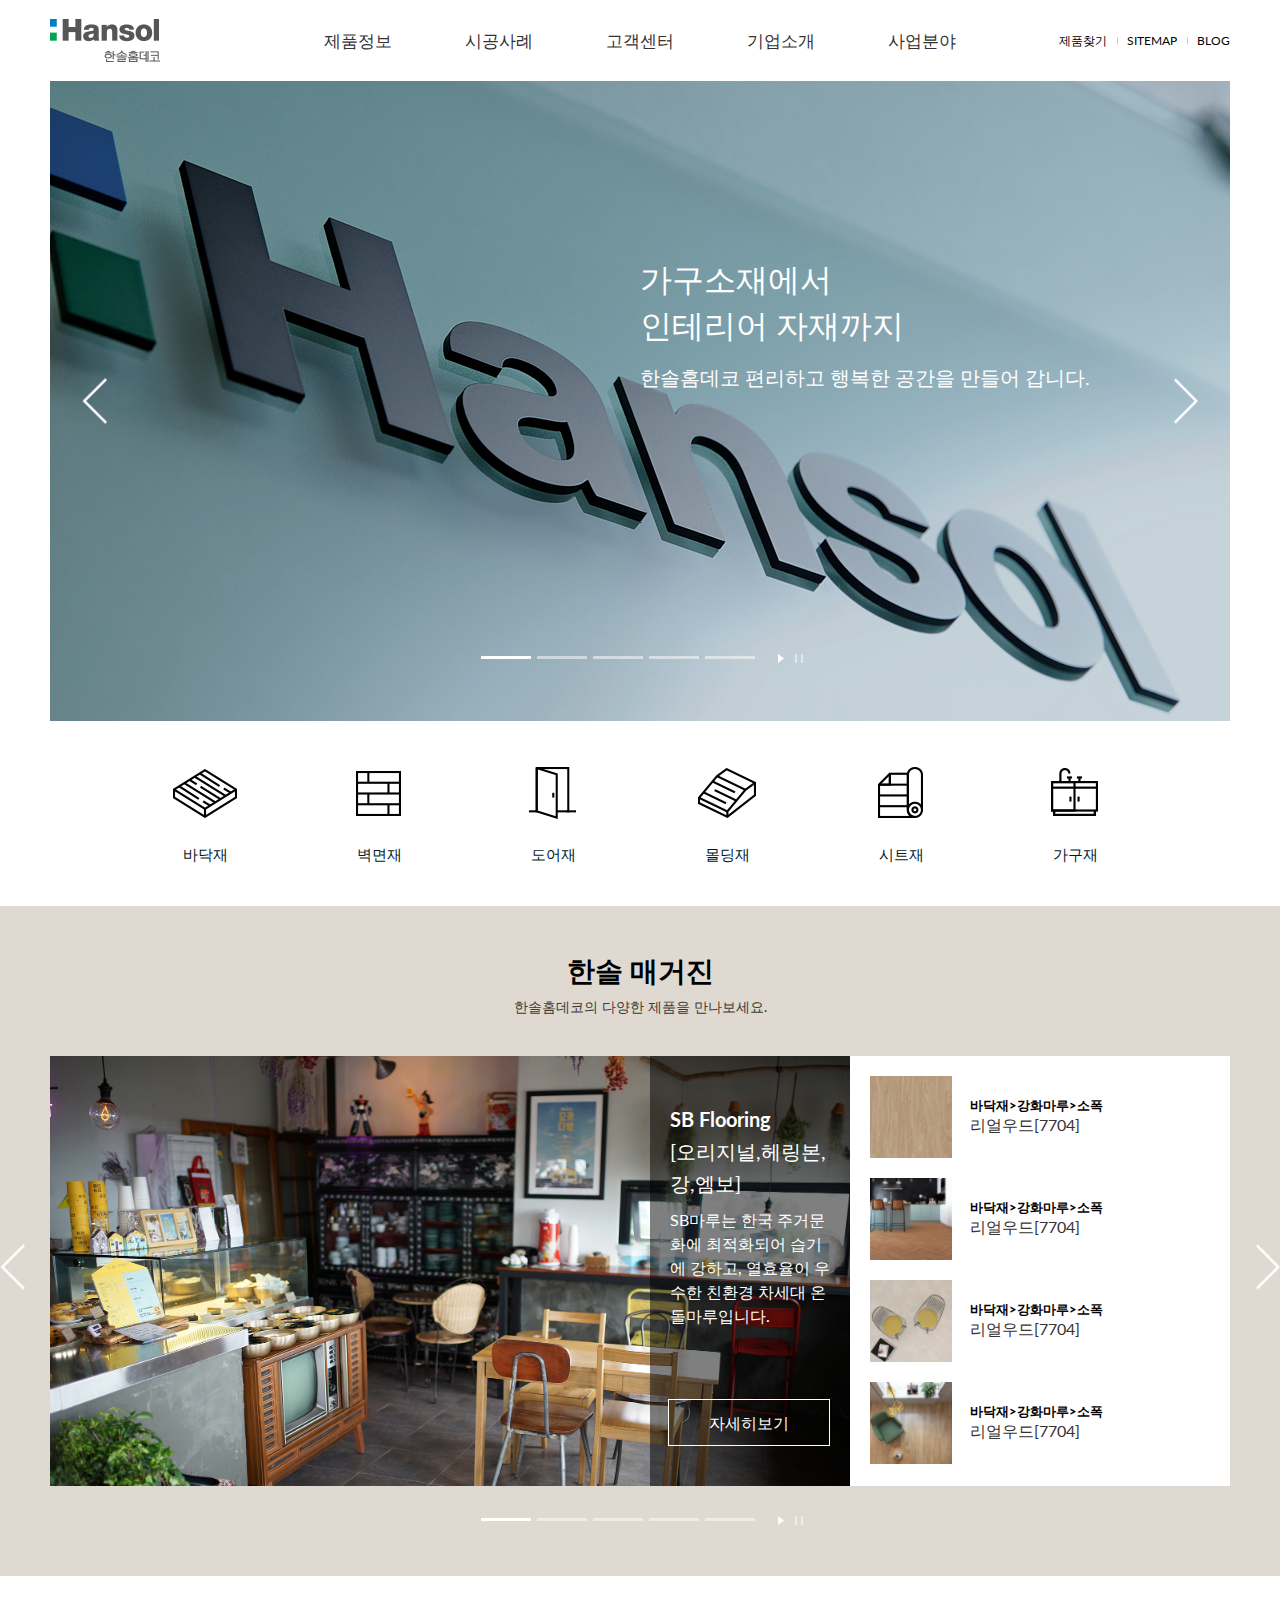
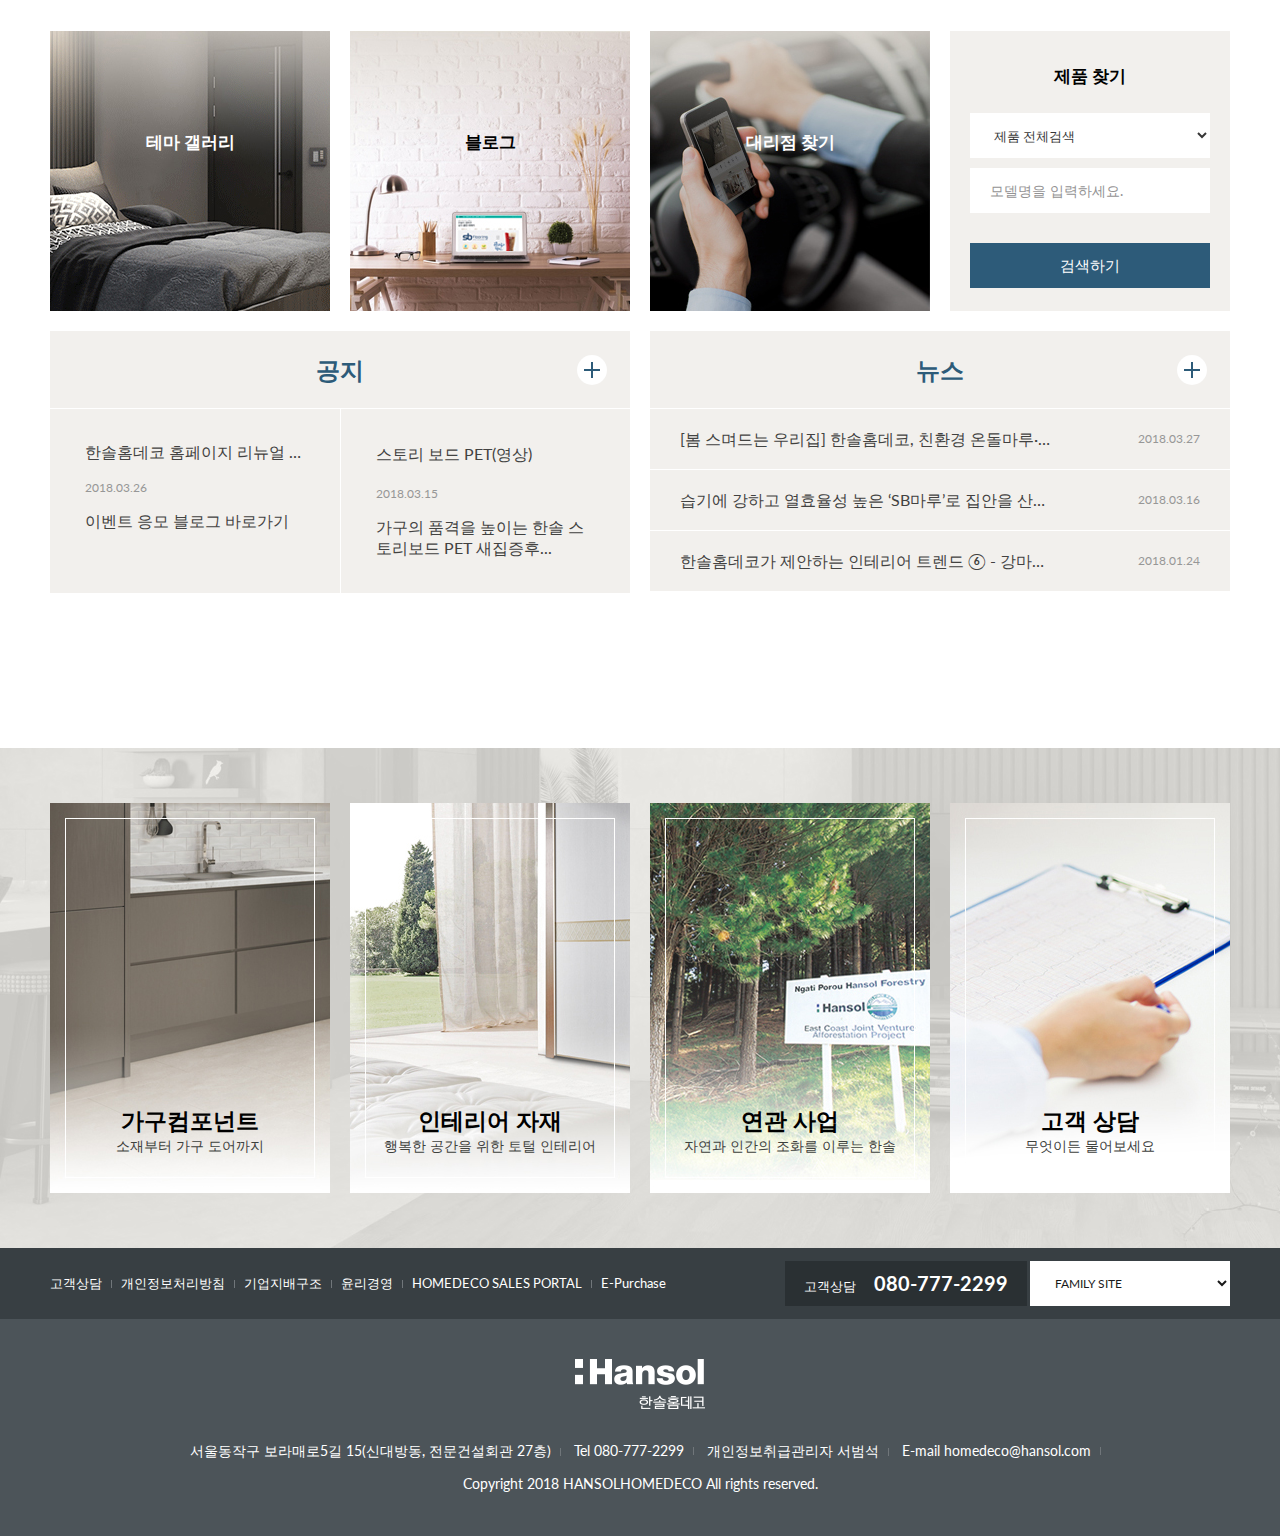
==== commit 8ecc1b73: "HTML, CSS - FOOTER" ====
--- a/index.html
+++ b/index.html
@@ -292,5 +292,48 @@
 			</article>
 		</div>
 	</section>
+
+	<!-- BANNER -->
+	<section class="banner">
+		<h2 class="hide">주요서비스</h2>
+		<ul>
+			<li><a href="#a"><strong>가구컴포넌트</strong>소재부터 가구 도어까지</a></li>
+			<li><a href="#a"><strong>인테리어 자재</strong>행복한 공간을 위한 토털 인테리어</a></li>
+			<li><a href="#a"><strong>연관 사업</strong>자연과 인간의 조화를 이루는 한솔</a></li>
+			<li><a href="#a"><strong>고객 상담</strong>무엇이든 물어보세요</a></li>
+		</ul>
+	</section>
+
+	<!-- FOOTER -->
+	<footer>
+		<div class="top">
+			<div class="clear">
+				<ul>
+					<li><a href="#a">고객상담</a></li>
+					<li><a href="#a">개인정보처리방침</a></li>
+					<li><a href="#a">기업지배구조</a></li>
+					<li><a href="#a">윤리경영</a></li>
+					<li><a href="#a">HOMEDECO SALES PORTAL</a></li>
+					<li><a href="#a">E-Purchase</a></li>
+				</ul>
+				<div>
+					<p>고객상담 <strong>080-777-2299</strong></p>
+					<select>
+						<option>FAMILY SITE</option>
+					</select>
+				</div>
+			</div>
+		</div>
+		<div class="btm">
+			<p>한솔홈데코</p>
+			<ul>
+				<li>서울동작구 보라매로5길 15(신대방동, 전문건설회관 27층)</li>
+				<li>Tel 080-777-2299</li>
+				<li>개인정보취급관리자 서범석</li>
+				<li>E-mail homedeco@hansol.com</li>
+			</ul>
+			<small>Copyright 2018 HANSOLHOMEDECO All rights reserved.</small>
+		</div>
+	</footer>
 </body>
 </html>--- a/css/style.css
+++ b/css/style.css
@@ -641,4 +641,162 @@
   position: absolute;
   right: 30px;
   top: 0;
+}
+
+/* BANNER */
+.banner {
+  background: url("../images/bg_main_business.jpg") no-repeat center top;
+  padding: 55px 0;
+}
+
+.banner ul {
+  display: flex;
+  width: 1180px;
+  margin: 0 auto;
+}
+
+.banner ul li {
+  flex: 1;
+  padding-left: 20px;
+  text-align: center;
+}
+
+.banner ul li:first-child {
+  padding-left: 0;
+}
+
+.banner ul li a {
+  display: block;
+  height: 390px;
+  padding-top: 303px;
+  font-size: 14px;
+  color: #3e413d;
+  box-sizing: border-box;
+}
+
+.banner ul li:nth-child(1) a { background: url("../images/bg_business_link01.jpg") no-repeat; }
+.banner ul li:nth-child(2) a { background: url("../images/bg_business_link02.jpg") no-repeat; }
+.banner ul li:nth-child(3) a { background: url("../images/bg_business_link03.jpg") no-repeat; }
+.banner ul li:nth-child(4) a { background: url("../images/bg_business_link04.jpg") no-repeat; }
+
+
+.banner ul li a strong {
+  display: block;
+  font-size: 23px;
+  color: #000;
+}
+
+/* FOOTER */
+footer .top {
+  background-color: #383f43;
+}
+
+footer .top > div {
+  width: 1180px;
+  margin: 0 auto;
+  padding: 13px 0;
+}
+
+footer .top > div ul {
+  float: left;
+}
+
+footer .top > div ul li {
+  float: left;
+  padding-right: 19px;
+  position: relative;
+}
+
+footer .top > div ul li::after {
+  content: "";
+  position: absolute;
+  right: 9px;
+  top: 50%;
+  margin-top: -4px;
+  width: 1px;
+  height: 8px;
+  background-color: #70767a;
+}
+
+footer .top > div ul li:last-child::after {
+  display: none;
+}
+
+footer .top > div ul li a {
+  color: #fff;
+  font-size: 13px;
+  line-height: 45px;
+}
+
+footer .top > div > div {
+  float: right;
+}
+
+footer .top > div > div p {
+  display: inline-block;
+  width: 242px;
+  height: 45px;
+  text-align: center;
+  line-height: 45px;
+  background-color: #2a3033;
+  color: #fff;
+  font-size: 13px;
+}
+
+footer .top > div > div p strong {
+  font-size: 20px;
+  padding-left: 15px;
+}
+
+footer .top > div > div select {
+  width: 200px;
+  height: 45px;
+  padding-left: 21px;
+  color: #191919;
+  font-size: 12px;
+  box-sizing: border-box;
+  border: none;
+  vertical-align: 3px;
+}
+
+footer .btm {
+  padding: 40px 0 44px;
+  background-color: #4c5459;
+  text-align: center;
+}
+
+footer .btm p {
+  display: inline-block;
+  width: 131px;
+  height: 51px;
+  background: url("../images/sp_com.png") no-repeat -150px 0;
+  color: transparent;
+}
+
+footer .btm ul {
+  padding: 32px 0 14px;
+}
+
+footer .btm li {
+  display: inline-block;
+  color: #fff;
+  font-size: 14px;
+  padding: 0 10px;
+  position: relative;
+}
+
+footer .btm li::after {
+  content: "";
+  position: absolute;
+  right: 0;
+  top: 50%;
+  margin-top: -4px;
+  width: 1px;
+  height: 8px;
+  background-color: #70767a;
+}
+
+footer .btm small {
+  color: #fff;
+  font-size: 14px;
 }